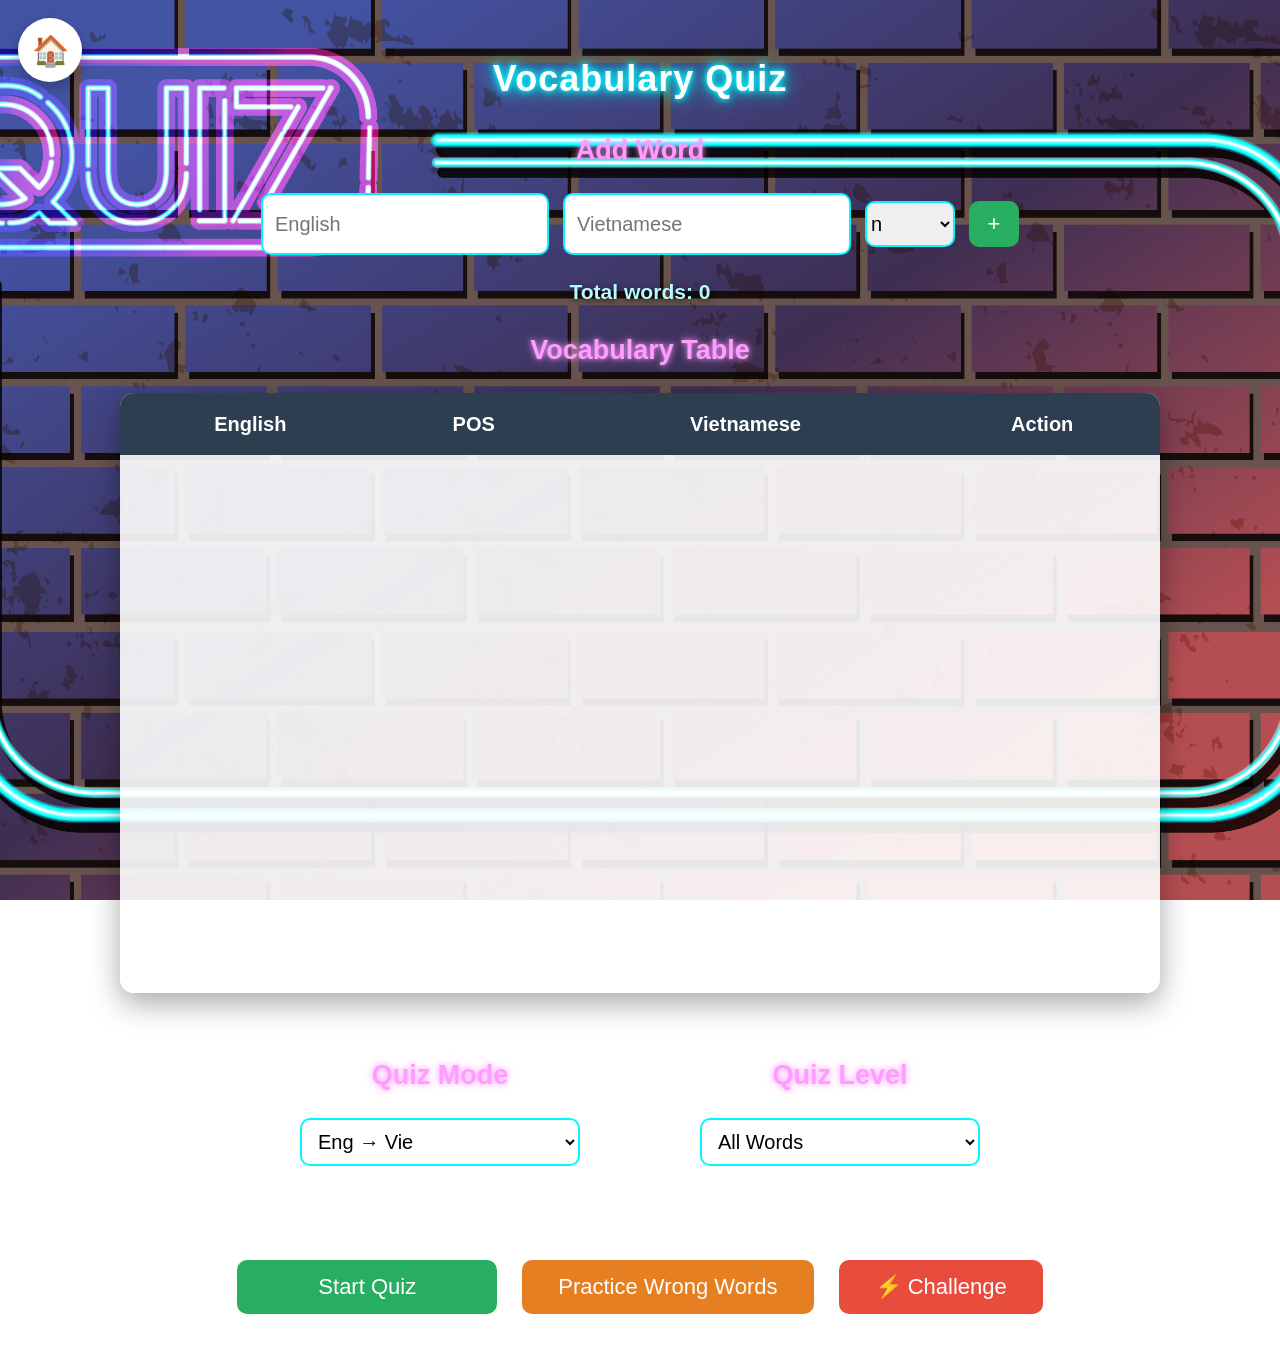
==== index.html @ 3869986f "initial quiz" ====
<!DOCTYPE html>
<html lang="en">

<head>
<meta charset="UTF-8">
<meta name="viewport" content="width=device-width, initial-scale=1.0">

<title>Vocabulary Quiz</title>

<link rel="apple-touch-icon" sizes="180x180" href="favicon_io/apple-touch-icon.png">
<link rel="icon" type="image/png" sizes="32x32" href="favicon_io/favicon-32x32.png">
<link rel="icon" type="image/png" sizes="16x16" href="favicon_io/favicon-16x16.png">
<link rel="manifest" href="favicon_io/site.webmanifest">

<!-- CSS FILES -->
<link rel="stylesheet" href="css/base.css">
<link rel="stylesheet" href="css/layout.css">
<link rel="stylesheet" href="css/components.css">
<link rel="stylesheet" href="css/typography.css">
<link rel="stylesheet" href="css/quiz.css">
<link rel="stylesheet" href="css/effects.css">

</head>

<body oncontextmenu="return false">

<div class="homeBtn" onclick="goHome()">🏠</div>

<h1>Vocabulary Quiz</h1>

<!-- HOME SCREEN -->
<div id="home">

<h2>Add Word</h2>

<div class="addWordBox">

<input id="engInput" placeholder="English">
<input id="vieInput" placeholder="Vietnamese">

<select id="posInput">
<option>n</option>
<option>v</option>
<option>adj</option>
<option>adv</option>
</select>

<button class="addBtn" onclick="addWord()">+</button>

</div>

<h3>Total words: <span id="totalWords">0</span></h3>

<h2>Vocabulary Table</h2>

<div class="table-container">

<table>

<thead>
<tr>
<th>English</th>
<th>POS</th>
<th>Vietnamese</th>
<th>Action</th>
</tr>
</thead>

<tbody id="tableBody"></tbody>

</table>

</div>

<div class="quizOptions">

<div class="quizBlock">

<h2>Quiz Mode</h2>

<select id="modeSelect">

<option value="eng" selected>Eng → Vie</option>
<option value="vie">Vie → Eng</option>
<option value="mixed">Mixed</option>

</select>

</div>

<div class="quizBlock">

<h2>Quiz Level</h2>

<select id="quizDifficulty">

<option value="all" selected>All Words</option>
<option value="10">Easy (10)</option>
<option value="20">Medium (20)</option>
<option value="30">Hard (30)</option>

</select>

<select id="challengeDifficulty" class="hidden">

<option value="20">Easy (20s)</option>
<option value="15">Medium (15s)</option>
<option value="10">Hard (10s)</option>
<option value="5">Insane (5s)</option>

</select>

</div>

</div>

<br><br>

<button class="bigBtn startBtn" onclick="startQuiz()">Start Quiz</button>
<button class="bigBtn wrongBtn" onclick="practiceWrong()">Practice Wrong Words</button>
<button class="bigBtn challengeBtn" onclick="openChallengeMenu()">⚡ Challenge</button>

</div>

<!-- CHALLENGE MENU -->
<div id="challengeMenu" class="hidden">

<div class="challengeLevels">
<button class="challengeLevelBtn easyLevel" onclick="startChallenge(20)">🌿 Easy (20s)</button>
<button class="challengeLevelBtn mediumLevel" onclick="startChallenge(15)">🎯 Medium (15s)</button>
<button class="challengeLevelBtn hardLevel" onclick="startChallenge(10)">🔥 Hard (10s)</button>
<button class="challengeLevelBtn masterLevel" onclick="startChallenge(5)">💀 Master (5s)</button>
</div>
</div>

<!-- QUIZ SCREEN -->
<div id="quizScreen" class="hidden">

<div id="comboDisplay">🔥 Combo x1</div>

<div id="progressBar">
<div id="progress">
<div id="progressHead"></div>
</div>
</div>

<div id="timer">⏱ 10</div>

<h2 id="question"></h2>

<div id="answers"></div>

<br>

<button class="bigBtn backQuestionBtn" onclick="prevQuestion()">Back</button>
<button class="bigBtn submitBtn" onclick="submitAnswer()">Submit</button>
<button class="bigBtn nextBtn" onclick="nextQuestion()">Next</button>

</div>

<!-- RESULT SCREEN -->
<div id="resultScreen" class="hidden">

<div class="resultCard">

<h2>Result</h2>

<div class="resultStats">
<p>Total <span id="rTotal"></span></p>
<p>Correct <span id="rCorrect"></span></p>
<p>Wrong <span id="rWrong"></span></p>
</div>

<h1 id="score"></h1>
<p id="grade"></p>
<p id="comment"></p>

<button class="bigBtn backBtn" onclick="goHome()">Back</button>

</div>
</div>

<!-- THINK HELPER -->
<div id="think-helper">

<div id="think-bubble">
Hmm… choose one before moving on!
</div>

</div>

<!-- SOUND EFFECTS -->

<audio id="soundSmall" src="sounds/combo_x1_x3_x5.mp3"></audio>
<audio id="soundMedium" src="sounds/combo_x10_x20_x30.mp3"></audio>
<audio id="sound50" src="sounds/combo_x50.mp3"></audio>
<audio id="sound100" src="sounds/combo_x100.mp3"></audio>

<!-- JS FILES -->

<script src="js/storage.js"></script>
<script src="js/vocab.js"></script>
<script src="js/ui.js"></script>
<script src="js/effects.js"></script>
<script src="js/timer.js"></script>
<script src="js/quiz.js"></script>
<script src="js/challenge.js"></script>
<script src="js/main.js"></script>
<!--script src="script.js" defer></-script-->

</body>
</html>
---- css/base.css ----
body{
font-family:"Segoe UI",Arial;
overflow-x:hidden;

background:url("../images/quiz.jpg");
background-size:cover;
background-position:center;
background-repeat:no-repeat;
background-attachment:fixed;

text-align:center;
padding:20px;
font-size:18px;
line-height:1.5;
}

.hidden{
display:none;
}
---- css/layout.css ----
.resultCard{

width:420px;
margin:auto;
margin-top:60px;
padding:40px;

background:rgba(255,255,255,0.85);

backdrop-filter:blur(10px);

border-radius:16px;

border:2px solid #00f7ff;

box-shadow:
0 0 20px rgba(0,247,255,0.6),
0 8px 30px rgba(0,0,0,0.25);

}

.resultStats{
display:flex;
justify-content:space-between;
margin-top:20px;
margin-bottom:30px;
font-size:20px;
}

#score{
font-size:64px;
font-weight:bold;
margin:20px 0;
}

#comment{
font-size:24px;
margin-bottom:20px;
}

.table-container{
height:600px;
overflow-y:auto;
width:85%;
margin:auto;

background:rgba(255,255,255,0.9);

border-radius:14px;

box-shadow:0 10px 30px rgba(0,0,0,0.35);
}

table{
width:100%;
border-collapse:collapse;
}

thead th{
position:sticky;
top:0;
background:#2c3e50;
color:white;
padding:16px;
font-size:20px;
}

td{
padding:14px;
border-bottom:1px solid #eee;
font-size:19px;
}

tr:nth-child(even){
background:#fafafa;
}

.quizOptions{
display:flex;
justify-content:center;
align-items:center;
gap:120px;
margin-top:40px;
margin-bottom:30px;
flex-wrap:wrap;
}

.quizBlock{
display:flex;
flex-direction:column;
align-items:center;
}
---- css/components.css ----
.actionCell{
display:flex;
justify-content:center;
gap:6px;
}

.actionBtn{
width:36px;
height:36px;
border:none;
border-radius:6px;
background:#3498db;
color:white;
cursor:pointer;
transition:0.2s;
}

.actionBtn:hover{
transform:translateY(-2px);
box-shadow:0 4px 10px rgba(0,0,0,0.2);
}

.deleteBtn{
background:#e74c3c;
}
.bigBtn{
font-size:22px;
padding:14px 36px;
margin:10px;
border:none;
border-radius:10px;
color:white;
cursor:pointer;
transition:0.2s;
}

.bigBtn:hover{
transform:translateY(-2px);
box-shadow:0 6px 14px rgba(0,0,0,0.2);
}

.startBtn{
background:#27ae60;
}

.wrongBtn{
background:#e67e22;
}

.submitBtn{
background:#2980b9;
}

.nextBtn{
background:#8e44ad;
}

.backBtn{
background:#34495e;
}

.backQuestionBtn{
background:#7f8c8d;
}

#think-helper{

position:fixed;

bottom:90px;
right:25px;

z-index:3000;

display:none;

animation:thinkAppear 0.4s ease;

}


#think-bubble{

width:340px;

padding:20px 26px;

font-size:20px;

line-height:1.5;

color:white;

background:rgba(0,0,0,0.55);

backdrop-filter:blur(10px);

border-radius:60px;

border:3px solid #00f7ff;

box-shadow:

0 0 10px #00f7ff,
0 0 20px rgba(0,247,255,0.6);

text-align:center;

font-weight:500;

animation:floatBubble 3s ease-in-out infinite;

}

#think-bubble::after{

content:"";

position:absolute;

bottom:-16px;
right:60px;

width:12px;
height:12px;

background:rgba(0,0,0,0.45);

border:3px solid #00f7ff;

border-radius:50%;

box-shadow:0 0 8px #00f7ff;

}

#think-bubble::before{

content:"";

position:absolute;

bottom:-32px;
right:42px;

width:8px;
height:8px;

background:rgba(0,0,0,0.45);

border:3px solid #00f7ff;

border-radius:50%;

box-shadow:0 0 6px #00f7ff;

}

#modeSelect,
#quizDifficulty{

width:280px;
height:48px;

font-size:20px;

padding:6px 12px;

border-radius:10px;
border:2px solid #00f7ff;

background:white;

cursor:pointer;

transition:0.2s;

}

#modeSelect:hover,
#quizDifficulty:hover{
box-shadow:0 0 12px #00f7ff;
}


.startBtn,
.wrongBtn{
min-width:260px;
}


.addWordBox{

display:flex;
justify-content:center;
align-items:center;

gap:14px;

margin-top:20px;
margin-bottom:20px;

flex-wrap:wrap;

}

.addWordBox input{

width:260px;
height:46px;

font-size:20px;

padding:6px 12px;

border-radius:10px;

border:2px solid #00f7ff;

}

.addWordBox select{

width:90px;
height:46px;

font-size:20px;

border-radius:10px;

border:2px solid #00f7ff;

}


.addBtn{

width:50px;
height:46px;

font-size:22px;

border:none;

border-radius:10px;

background:#27ae60;
color:white;

cursor:pointer;
transition:0.2s;

}

.addBtn:hover{

box-shadow:0 0 12px #00f7ff;
transform:translateY(-1px);

}


.homeBtn{

position:fixed;

top:18px;
left:18px;

width:64px;
height:64px;

display:flex;
align-items:center;
justify-content:center;

font-size:30px;

border-radius:50%;

background:white;

box-shadow:0 6px 16px rgba(0,0,0,0.25);

cursor:pointer;

z-index:5000;

transition:0.2s;

}

.homeBtn:hover{

transform:scale(1.12);

box-shadow:0 8px 22px rgba(0,0,0,0.35);

}

.challengeBtn{
background:#e74c3c;
}

.challengeBtn:hover{
box-shadow:0 0 14px #ff6b6b;
}

.comboPopup{

position:fixed;

top:40%;
left:50%;

transform:translate(-50%,-50%);

font-size:48px;
font-weight:bold;

color:#fff;

text-shadow:
0 0 10px #ffcc00,
0 0 20px #ff6b00,
0 0 40px #ff0000;

animation:comboBoom 1.5s ease forwards;

pointer-events:none;

}

.particle{

position:fixed;

width:8px;
height:8px;

border-radius:50%;

pointer-events:none;

animation:particleMove 1s linear forwards;

}

.shake{

animation:screenShake 0.4s;

}
---- css/typography.css ----
.engWord{
cursor:pointer;
color:#1d4ed8;
font-weight:bold;
}

.keyword{
color:#e63946;
font-weight:bold;
}

.resultComment{
font-style:italic;
font-size:26px;
margin-top:10px;
font-weight:500;
}

h1{
color:#ffffff;

text-shadow:
0 0 5px #00f7ff,
0 0 10px #00f7ff,
0 0 20px #00f7ff;

letter-spacing:1px;
}

h2{
color:#ff9cff;

text-shadow:
0 0 5px rgba(255,156,255,0.7),
0 0 10px rgba(255,156,255,0.6);
}

h3{
color:#b8f9ff;

text-shadow:0 2px 6px rgba(0,0,0,0.7);
}

.qNumber{
font-size:18px;
color:#aaa;
margin-bottom:10px;
}

.keyword{
color:#ff4d6d;
font-weight:700;
font-size:1.1em;
}

.resultCard h2{

font-size:44px;

font-weight:700;

letter-spacing:2px;

text-shadow:
0 0 6px #ff9cff,
0 0 12px rgba(255,156,255,0.8);

margin-bottom:25px;

}
---- css/quiz.css ----
#question{
font-size:clamp(32px,4vw,46px);
font-weight:bold;
margin-bottom:30px;
}

#answers{
display:grid;
grid-template-columns:repeat(2,1fr);
gap:20px;
width:min(60%,900px);
margin:auto;
}

.answer{
font-weight:500;
padding:24px;
background:white;
border:2px solid #ddd;
border-radius:12px;
cursor:pointer;
font-size:23px;
transition:all 0.25s ease;
}

.answer:hover{
background:#e8f9ff;
border:2px solid #00f7ff;
box-shadow:0 0 10px rgba(0,247,255,0.6);
transform:translateY(-2px);
}

.selected{
background:linear-gradient(135deg,#4facfe,#00f2fe);
border:3px solid #00f7ff;
color:#003049;
font-weight:600;

box-shadow:
0 0 8px #00f7ff,
0 0 16px rgba(0,247,255,0.9),
0 0 28px rgba(0,247,255,0.6);

animation:selectGlow 1.4s infinite alternate;
}

#quizScreen{
transition:0.3s;
}

.correct{
background:#d4edda;
border:2px solid #2ecc71;
}

.wrong{
background:#ffd6d6;
border:2px solid #e74c3c;
}
#progressBar{
width:80%;
height:24px;
background:#ddd;
margin:auto;
margin-bottom:35px;
border-radius:12px;
overflow:hidden;
position:relative;
}

#progress{
height:100%;
width:0%;

display:flex;
align-items:center;

background:linear-gradient(90deg,#00f7ff,#2ecc71);

width:0%;
transition:width 0.35s ease;
border-radius:12px; 
will-change:transform;

box-shadow:
0 0 12px #00f7ff,
0 0 24px rgba(0,247,255,0.9);

position:relative;
overflow:visible;
}

/* highlight trên thanh */

#progress::before{
content:"";
position:absolute;
top:0;
left:0;
width:100%;
height:50%;

background:linear-gradient(
to bottom,
rgba(255,255,255,0.35),
rgba(255,255,255,0.05),
transparent
);

pointer-events:none;
}

/* ánh sáng chạy */

#progress::after{
content:"";
position:absolute;
top:0;
left:-80px;
width:80px;
height:100%;

background:linear-gradient(
90deg,
transparent 0%,
rgba(255,255,255,0.25) 30%,
rgba(255,255,255,0.65) 50%,
rgba(255,255,255,0.25) 70%,
transparent 100%
);

filter:blur(1px);

animation:progressGlow 1.4s linear infinite;
}

#timer{
font-size:26px;
font-weight:bold;
color:#ff4d6d;
margin-bottom:15px;
}

.timerDanger{
color:#ff0000;
animation:shake 0.4s infinite;
}

#quizScreen{
animation:fadeIn 0.3s ease;
}

#challengeMenu{

position:fixed;

top:0;
left:0;

width:100%;
height:100vh;

display:flex;
flex-direction:column;

justify-content:center;
align-items:center;

gap:40px;

background:rgba(0,0,0,0.45);

backdrop-filter:blur(6px);

opacity:0;
pointer-events:none;

transition:0.3s;

}

#challengeMenu.show{

opacity:1;
pointer-events:auto;

}


.challengeLevels{

display:flex;

flex-direction:column;

align-items:center;

gap:25px;

}


.challengeLevels button{

width:300px;
height:80px;

font-size:30px;
font-weight:600;

border:none;
border-radius:14px;

color:white;

cursor:pointer;

letter-spacing:1px;

transition:
transform 0.25s,
box-shadow 0.25s,
filter 0.25s;

}

.easyLevel{

background:linear-gradient(135deg,#2ecc71,#27ae60);

box-shadow:
0 0 10px #2ecc71,
0 0 20px rgba(46,204,113,0.7);

}

.easyLevel:hover{

box-shadow:
0 0 18px #2ecc71,
0 0 30px rgba(46,204,113,0.9);

}

.mediumLevel{

background:linear-gradient(135deg,#f1c40f,#f39c12);

box-shadow:
0 0 10px #f1c40f,
0 0 20px rgba(241,196,15,0.7);

}

.mediumLevel:hover{

box-shadow:
0 0 18px #f1c40f,
0 0 30px rgba(241,196,15,0.9);

}


.hardLevel{

background:linear-gradient(135deg,#e67e22,#d35400);

box-shadow:
0 0 10px #e67e22,
0 0 20px rgba(230,126,34,0.7);

}

.hardLevel:hover{

box-shadow:
0 0 18px #e67e22,
0 0 30px rgba(230,126,34,0.9);

}

.masterLevel{

background:linear-gradient(135deg,#ff003c,#c4002f);

box-shadow:
0 0 12px #ff003c,
0 0 28px rgba(255,0,60,0.9);

animation:masterGlow 1.6s infinite alternate;

}

.masterLevel:hover{

box-shadow:
0 0 20px #ff003c,
0 0 40px rgba(255,0,60,1);

}

.challengeLevels button:hover{

transform:scale(1.1);

filter:brightness(1.15);

box-shadow:
0 0 10px rgba(255,255,255,0.5),
0 0 20px currentColor,
0 0 40px currentColor;

}

.challengeLevels button{

letter-spacing:1px;
font-weight:600;

transition:
transform 0.25s,
box-shadow 0.25s,
filter 0.25s;

}


.challengeLevels button:hover{

transform:scale(1.1);

filter:brightness(1.15);

box-shadow:
0 0 10px rgba(255,255,255,0.6),
0 0 20px currentColor,
0 0 40px currentColor;

}

#comboDisplay{

font-size:26px;
font-weight:bold;

color:#ff9f43;

margin-bottom:10px;

text-shadow:
0 0 6px #ff9f43,
0 0 12px rgba(255,159,67,0.9);

animation:comboPulse 1.2s infinite alternate;

}
---- css/effects.css ----
@keyframes progressGlow{

0%{
left:-60px;
}

100%{
left:100%;
}

}

@keyframes progressPulse{

0%{
box-shadow:
0 0 10px #00f7ff,
0 0 20px rgba(0,247,255,0.8);
}

100%{
box-shadow:
0 0 18px #00f7ff,
0 0 36px rgba(0,247,255,1);
}

}

@keyframes floatBubble{

0%{transform:translateY(0)}

50%{transform:translateY(-8px)}

100%{transform:translateY(0)}

}

@keyframes thinkAppear{
from{
opacity:0;
transform:translateY(20px);
}
to{
opacity:1;
transform:translateY(0);
}
}

@keyframes selectGlow{

0%{
box-shadow:
0 0 6px #00f7ff,
0 0 14px rgba(0,247,255,0.8);
}

100%{
box-shadow:
0 0 14px #00f7ff,
0 0 28px rgba(0,247,255,1),
0 0 40px rgba(0,247,255,0.7);
}

}

@keyframes fadeIn{
from{
opacity:0;
transform:translateY(10px);
}
to{
opacity:1;
transform:translateY(0);
}
}

@keyframes masterGlow{

0%{

box-shadow:
0 0 10px #ff003c,
0 0 20px rgba(255,0,60,0.6);

}

100%{

box-shadow:
0 0 20px #ff003c,
0 0 40px rgba(255,0,60,1);

}

}

@keyframes comboPulse{

0%{transform:scale(1);}
100%{transform:scale(1.08);}

}

@keyframes comboBoom{

0%{
transform:translate(-50%,-50%) scale(0.4);
opacity:0;
}

40%{
transform:translate(-50%,-50%) scale(1.4);
opacity:1;
}

100%{
transform:translate(-50%,-80%) scale(1);
opacity:0;
}

}

@keyframes particleMove{

0%{
transform:translate(0,0);
opacity:1;
}

100%{
transform:translate(var(--x),var(--y));
opacity:0;
}

}

@keyframes screenShake{

0%{transform:translate(0,0);}
20%{transform:translate(-10px,5px);}
40%{transform:translate(10px,-5px);}
60%{transform:translate(-8px,3px);}
80%{transform:translate(8px,-3px);}
100%{transform:translate(0,0);}

}

.spark{

position:absolute;

width:3px;
height:3px;

border-radius:50%;

background:white;

pointer-events:none;

animation:sparkMove 0.6s linear forwards;

}

@keyframes sparkMove{

0%{
opacity:1;
transform:translate(0,0);
}

100%{
opacity:0;
transform:translate(var(--x),var(--y));
}

}
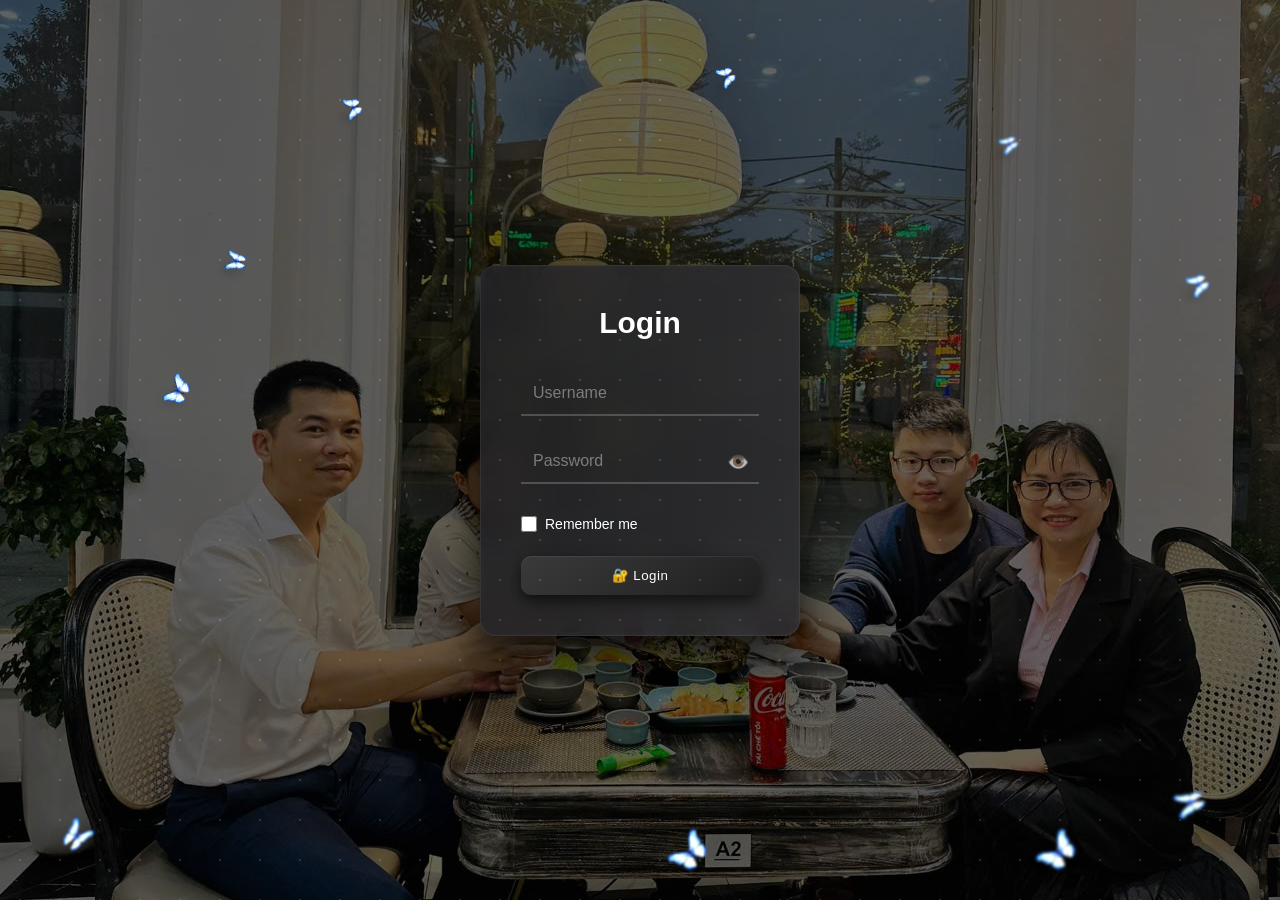
==== commit fffb98ad: "thêm login log out" ====
--- a/index.html
+++ b/index.html
@@ -25,6 +25,8 @@
 <body oncontextmenu="return false">
 
 <div class="homeBtn" onclick="goHome()">🏠</div>
+<div class="logoutBtn" id="logoutBtn">🚪</div>
+<canvas id="butterfly-gl"></canvas>
 
 <h1>Vocabulary Quiz</h1>
 
@@ -117,7 +119,7 @@
 <br><br>
 
 <button class="bigBtn startBtn" onclick="startQuiz()">Start Quiz</button>
-<button class="bigBtn wrongBtn" onclick="practiceWrong()">Practice Wrong Words</button>
+<button class="bigBtn wrongBtn" onclick="openMistakeScreen()">Practice Wrong Words</button>
 <button class="bigBtn challengeBtn" onclick="openChallengeMenu()">⚡ Challenge</button>
 
 </div>
@@ -178,6 +180,44 @@
 <button class="bigBtn backBtn" onclick="goHome()">Back</button>
 
 </div>
+</div>
+
+<div id="mistakeScreen" class="hidden">
+
+<h2>Mistake Words</h2>
+
+<button onclick="clearMastered()" class="clearBtn">
+    🧹 Clear Mastered
+</button>
+
+<h3>Total wrong words: <span id="totalWrongWords">0</span></h3>
+
+<h2>Mistake Words Table</h2>
+
+<div class="table-container">
+
+<table>
+
+<thead>
+<tr>
+<th>English</th>
+<th>POS</th>
+<th>Vietnamese</th>
+<th>Action</th>
+</tr>
+</thead>
+
+<tbody id="mistakeTableBody"></tbody>
+
+</table>
+
+</div>
+
+<br><br>
+
+<button class="bigBtn startBtn" onclick="practiceWrong()">Start Practice</button>
+<button class="bigBtn backBtn" onclick="goHome()">Back</button>
+
 </div>
 
 <!-- THINK HELPER -->
--- a/css/components.css
+++ b/css/components.css
@@ -350,4 +350,83 @@
 
 animation:screenShake 0.4s;
 
+}
+
+.mastered {
+    background: linear-gradient(
+        90deg,
+        rgba(180,180,180,0.5),
+        rgba(200,200,200,0.5)
+    );
+}
+
+.mastered td {
+    color: #222;
+    font-style: italic;
+}
+
+.mastered:hover {
+    background: linear-gradient(
+        90deg,
+        rgba(160,160,160,0.6),
+        rgba(190,190,190,0.6)
+    );
+}
+
+.mastered button {
+    opacity: 1; /* tránh bị mờ */
+}
+
+.clearBtn {
+    background: #ff7675;
+    border: none;
+    padding: 10px 16px;
+    border-radius: 10px;
+    color: white;
+    cursor: pointer;
+    margin: 10px 0;
+    font-size: 16px;
+}
+
+.clearBtn:hover {
+    background: #d63031;
+    transform: translateY(-2px);
+}
+
+.homeBtn, .logoutBtn {
+    position: fixed;
+    top: 15px;
+
+    width: 45px;
+    height: 45px;
+
+    display: flex;
+    align-items: center;
+    justify-content: center;
+
+    font-size: 22px;
+
+    background: rgba(255,255,255,0.9);
+    border-radius: 50%;
+
+    cursor: pointer;
+
+    box-shadow: 0 4px 10px rgba(0,0,0,0.3);
+
+    transition: all 0.25s ease;
+
+    z-index: 9999;
+}
+
+.homeBtn {
+    left: 15px;
+}
+
+.logoutBtn {
+    right: 15px;
+}
+
+.homeBtn:hover,
+.logoutBtn:hover {
+    transform: scale(1.1);
 }
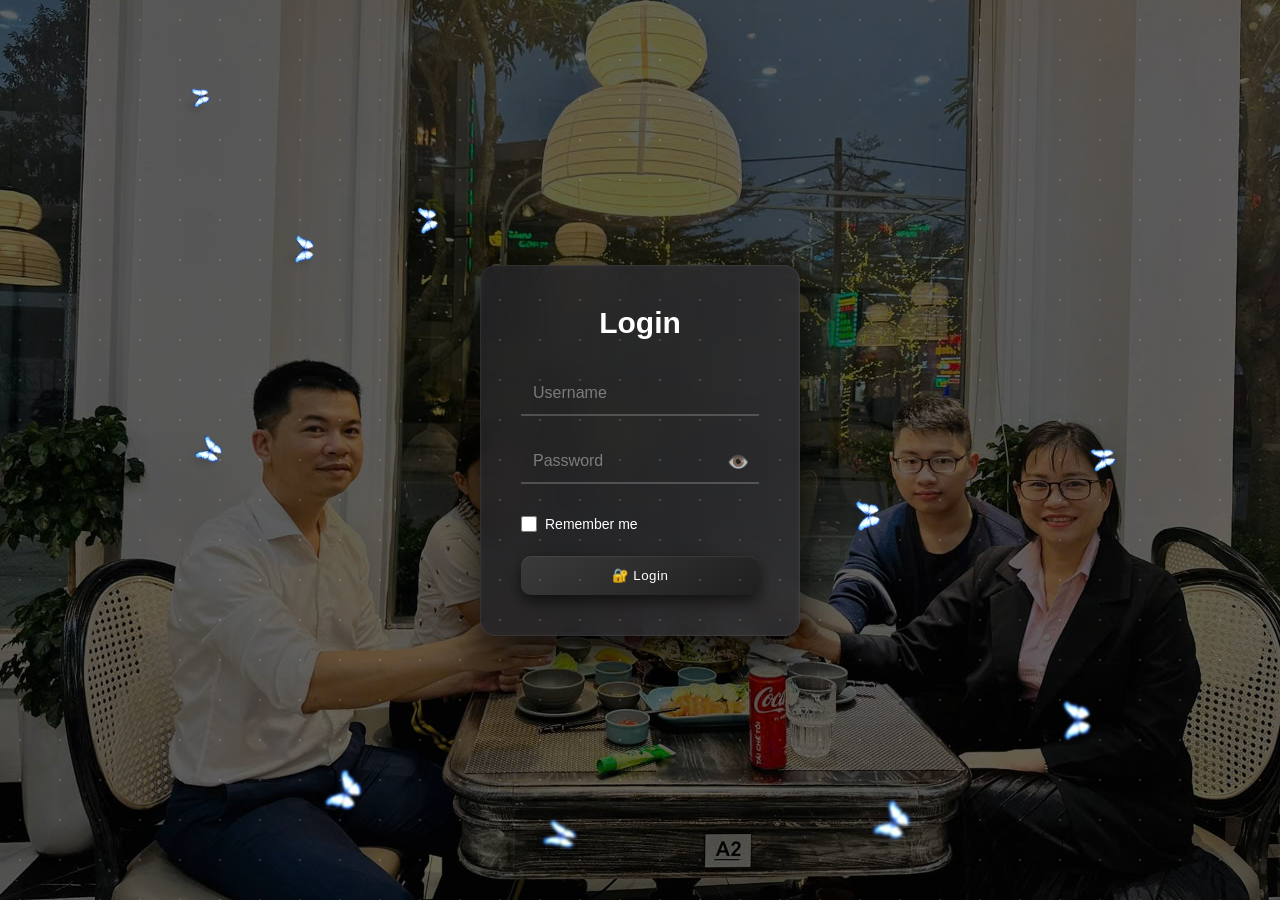
==== commit f97b9325: "sửa lỗi lập frame vô hạn" ====
--- a/index.html
+++ b/index.html
@@ -23,11 +23,9 @@
 </head>
 
 <body oncontextmenu="return false">
-
+<canvas id="butterfly-gl" style="position: fixed; top: 0; left: 0; z-index: -1; pointer-events: none; width: 100vw; height: 100vh;"></canvas>
 <div class="homeBtn" onclick="goHome()">🏠</div>
 <div class="logoutBtn" id="logoutBtn">🚪</div>
-<canvas id="butterfly-gl"></canvas>
-
 <h1>Vocabulary Quiz</h1>
 
 <!-- HOME SCREEN -->
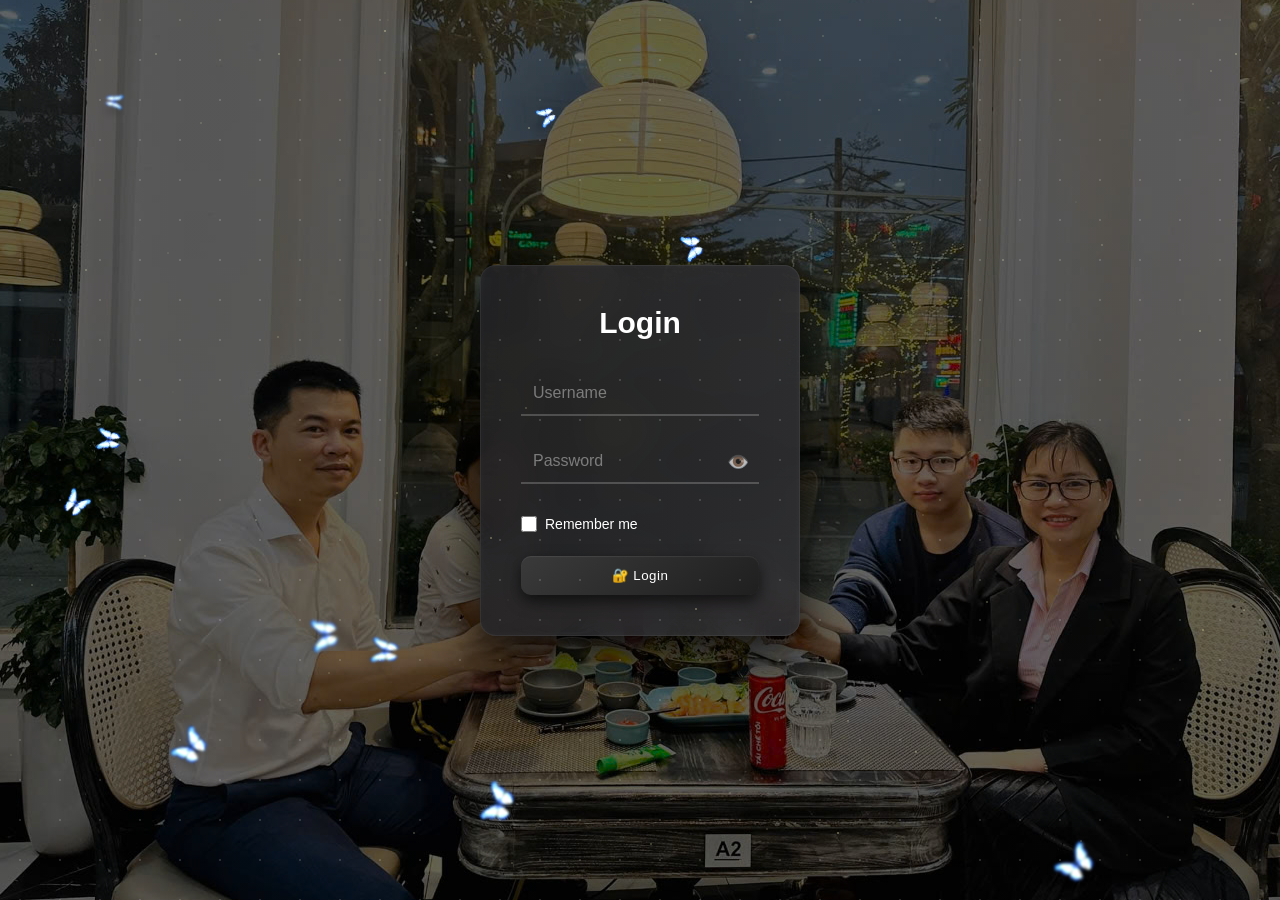
==== commit 56d365f8: "fixed lỗi triệt để" ====
--- a/index.html
+++ b/index.html
@@ -23,7 +23,6 @@
 </head>
 
 <body oncontextmenu="return false">
-<canvas id="butterfly-gl" style="position: fixed; top: 0; left: 0; z-index: -1; pointer-events: none; width: 100vw; height: 100vh;"></canvas>
 <div class="homeBtn" onclick="goHome()">🏠</div>
 <div class="logoutBtn" id="logoutBtn">🚪</div>
 <h1>Vocabulary Quiz</h1>
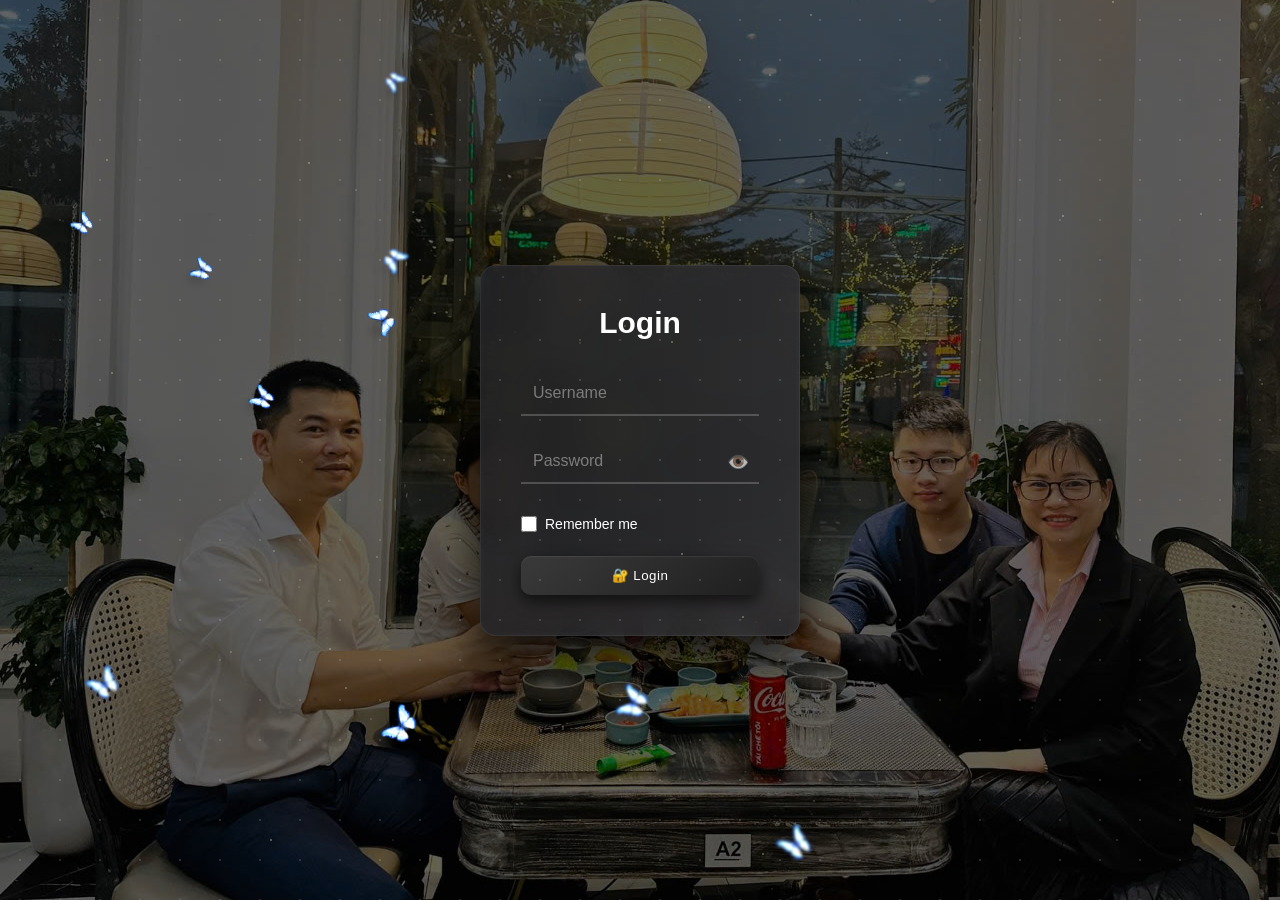
==== commit e4ba2061: "Sửa code" ====
--- a/index.html
+++ b/index.html
@@ -19,31 +19,65 @@
 <link rel="stylesheet" href="css/typography.css">
 <link rel="stylesheet" href="css/quiz.css">
 <link rel="stylesheet" href="css/effects.css">
+<link rel="stylesheet" href="css/modern.css">
 
 </head>
 
 <body oncontextmenu="return false">
 <div class="homeBtn" onclick="goHome()">🏠</div>
 <div class="logoutBtn" id="logoutBtn">🚪</div>
+<div class="utilityBar">
+<button class="utilityBtn" id="previewBtn" type="button">Preview</button>
+<button class="utilityBtn" id="themeToggleBtn" type="button">Theme</button>
+<button class="utilityBtn" id="exportBtn" type="button">Export</button>
+<button class="utilityBtn" id="importBtn" type="button">Import</button>
+<input id="importFile" type="file" accept="application/json,.json" hidden>
+</div>
+
+<header class="heroPanel">
+<div class="heroEyebrow">Private vocabulary trainer</div>
 <h1>Vocabulary Quiz</h1>
+<p>Build your word list, play fast quiz rounds, and turn mistakes into mastery.</p>
+</header>
 
 <!-- HOME SCREEN -->
 <div id="home">
 
+<section class="dashboardPanel">
+<div class="dashCard">
+<span class="dashLabel">Words</span>
+<strong id="totalWordsTop">0</strong>
+</div>
+<div class="dashCard">
+<span class="dashLabel">Wrong Bank</span>
+<strong id="totalWrongWordsTop">0</strong>
+</div>
+<div class="dashCard">
+<span class="dashLabel">Main Loop</span>
+<strong>Add - Quiz - Review</strong>
+</div>
+</section>
+
 <h2>Add Word</h2>
 
 <div class="addWordBox">
 
 <input id="engInput" placeholder="English">
 <input id="vieInput" placeholder="Vietnamese">
+<input id="tagInput" placeholder="Tag (school, family...)">
 
 <select id="posInput">
 <option>n</option>
 <option>v</option>
 <option>adj</option>
 <option>adv</option>
+<option value="proverb">Proverb</option>
+<option value="idiom">Idiom</option>
 </select>
 
+<input id="exampleInput" class="wideInput" placeholder="Example sentence">
+<input id="noteInput" class="wideInput" placeholder="Meaning / note">
+
 <button class="addBtn" onclick="addWord()">+</button>
 
 </div>
@@ -51,6 +85,14 @@
 <h3>Total words: <span id="totalWords">0</span></h3>
 
 <h2>Vocabulary Table</h2>
+
+<div class="tableTools">
+<label class="searchBox" for="vocabSearch">
+<span>Search</span>
+<input id="vocabSearch" placeholder="Find English, Vietnamese, POS, tag, note, or level">
+</label>
+<button class="miniBtn" id="clearSearch" type="button">Clear</button>
+</div>
 
 <div class="table-container">
 
@@ -60,7 +102,9 @@
 <tr>
 <th>English</th>
 <th>POS</th>
+<th>Tag</th>
 <th>Vietnamese</th>
+<th>Level</th>
 <th>Action</th>
 </tr>
 </thead>
@@ -111,12 +155,21 @@
 
 </div>
 
+<div class="playSettings">
+<label class="toggleLine">
+<input id="autoSpeakToggle" type="checkbox">
+<span>Auto speak English words</span>
+</label>
+</div>
+
 </div>
 
 <br><br>
 
 <button class="bigBtn startBtn" onclick="startQuiz()">Start Quiz</button>
 <button class="bigBtn wrongBtn" onclick="openMistakeScreen()">Practice Wrong Words</button>
+<button class="bigBtn favoriteBtn" onclick="practiceFavorites()">Practice Favorites</button>
+<button class="bigBtn dailyBtn" onclick="startDailyChallenge()">Daily Challenge</button>
 <button class="bigBtn challengeBtn" onclick="openChallengeMenu()">⚡ Challenge</button>
 
 </div>
@@ -174,9 +227,20 @@
 <p id="grade"></p>
 <p id="comment"></p>
 
+<button class="bigBtn reviewBtn" onclick="openReviewScreen()">Review Answers</button>
 <button class="bigBtn backBtn" onclick="goHome()">Back</button>
 
 </div>
+</div>
+
+<div id="reviewScreen" class="hidden">
+<h2>Answer Review</h2>
+<div class="reviewTools">
+<p>See what you picked, the correct answer, and the example or note saved with each word.</p>
+</div>
+<div id="reviewList" class="reviewList"></div>
+<button class="bigBtn backBtn" onclick="showResultScreen()">Back To Result</button>
+<button class="bigBtn startBtn" onclick="goHome()">Home</button>
 </div>
 
 <div id="mistakeScreen" class="hidden">
@@ -199,7 +263,9 @@
 <tr>
 <th>English</th>
 <th>POS</th>
+<th>Tag</th>
 <th>Vietnamese</th>
+<th>Level</th>
 <th>Action</th>
 </tr>
 </thead>
@@ -224,6 +290,72 @@
 Hmm… choose one before moving on!
 </div>
 
+</div>
+
+<!-- APP PREVIEW / GUIDE -->
+<div id="appPreview" class="previewOverlay hidden" role="dialog" aria-modal="true" aria-labelledby="previewTitle">
+<div class="previewPanel">
+<button class="previewClose" id="previewCloseBtn" type="button" aria-label="Close preview">x</button>
+
+<div class="previewHeader">
+<div>
+<span class="heroEyebrow">Game manual</span>
+<h2 id="previewTitle">How Vocabulary Quiz Works</h2>
+</div>
+<p>A private, lightweight trainer with favorites, daily challenge, mistake practice, examples, notes, and mastery tracking.</p>
+</div>
+
+<div class="previewGrid">
+<section class="previewCard">
+<h3>1. Build The Word Bank</h3>
+<p>Add English, Vietnamese, and part of speech. The app stores everything locally in this browser.</p>
+</section>
+
+<section class="previewCard">
+<h3>2. Choose A Mode</h3>
+<p>Play English to Vietnamese, Vietnamese to English, or Mixed mode. Difficulty controls how many words enter the round.</p>
+</section>
+
+<section class="previewCard">
+<h3>3. Answer Fast</h3>
+<p>Pick one of four answers. Number keys 1-4 work too. Challenge mode adds a countdown per question.</p>
+</section>
+
+<section class="previewCard">
+<h3>4. Master Mistakes</h3>
+<p>Wrong answers are saved into the mistake bank. Practice them later, then clear mastered words when they are stable.</p>
+</section>
+
+<section class="previewCard">
+<h3>5. Review Answers</h3>
+<p>After each quiz, open the review screen to see your answer, the correct answer, examples, and notes.</p>
+</section>
+
+<section class="previewCard">
+<h3>6. Build Favorites</h3>
+<p>Star important words and practice them as a focused mini deck whenever you want.</p>
+</section>
+</div>
+
+<div class="previewFlow">
+<span>Add Word</span>
+<b></b>
+<span>Quiz Round</span>
+<b></b>
+<span>Combo Feedback</span>
+<b></b>
+<span>Result</span>
+<b></b>
+<span>Review</span>
+<b></b>
+<span>Practice Wrong</span>
+</div>
+
+<div class="previewNotes">
+<p><strong>Current scope:</strong> this version is client-only and private. Backend login, cloud sync, accounts, and shared progress can be added later without changing the core gameplay loop.</p>
+<p><strong>Best way to use:</strong> add a small set of words every day, play Mixed mode, then finish with Practice Wrong Words.</p>
+</div>
+</div>
 </div>
 
 <!-- SOUND EFFECTS -->
@@ -243,7 +375,7 @@
 <script src="js/quiz.js"></script>
 <script src="js/challenge.js"></script>
 <script src="js/main.js"></script>
-<!--script src="script.js" defer></-script-->
+<script src="js/app.js"></script>
 
 </body>
-</html>+</html>
--- a/css/effects.css
+++ b/css/effects.css
@@ -105,17 +105,17 @@
 @keyframes comboBoom{
 
 0%{
-transform:translate(-50%,-50%) scale(0.4);
+transform:translate3d(-50%,-50%,0) scale(0.4);
 opacity:0;
 }
 
 40%{
-transform:translate(-50%,-50%) scale(1.4);
+transform:translate3d(-50%,-50%,0) scale(1.4);
 opacity:1;
 }
 
 100%{
-transform:translate(-50%,-80%) scale(1);
+transform:translate3d(-50%,-80%,0) scale(1);
 opacity:0;
 }
 
@@ -175,4 +175,4 @@
 transform:translate(var(--x),var(--y));
 }
 
-}+}
--- a/css/modern.css
+++ b/css/modern.css
@@ -0,0 +1,729 @@
+:root {
+  --page-text: #102033;
+  --panel: rgba(255, 255, 255, 0.9);
+  --panel-strong: rgba(255, 255, 255, 0.96);
+  --panel-soft: rgba(255, 255, 255, 0.72);
+  --line: rgba(16, 32, 51, 0.12);
+  --muted: rgba(16, 32, 51, 0.64);
+  --ink: #102033;
+  --accent: #00c2d1;
+  --accent-2: #29a36a;
+  --danger: #e25555;
+  --warn: #d88916;
+  --shadow: 0 18px 50px rgba(0, 0, 0, 0.22);
+  --shadow-soft: 0 10px 26px rgba(0, 0, 0, 0.16);
+  --radius: 8px;
+}
+
+body.theme-dark {
+  --page-text: rgba(255, 255, 255, 0.92);
+  --panel: rgba(12, 16, 24, 0.78);
+  --panel-strong: rgba(12, 16, 24, 0.92);
+  --panel-soft: rgba(255, 255, 255, 0.08);
+  --line: rgba(255, 255, 255, 0.12);
+  --muted: rgba(255, 255, 255, 0.68);
+  --ink: rgba(255, 255, 255, 0.92);
+  --shadow: 0 18px 54px rgba(0, 0, 0, 0.5);
+  --shadow-soft: 0 10px 30px rgba(0, 0, 0, 0.34);
+}
+
+body {
+  color: var(--page-text);
+}
+
+body::before {
+  content: "";
+  position: fixed;
+  inset: 0;
+  pointer-events: none;
+  background:
+    linear-gradient(180deg, rgba(8, 12, 20, 0.68), rgba(8, 12, 20, 0.22) 42%, rgba(8, 12, 20, 0.72)),
+    radial-gradient(circle at 18% 14%, rgba(0, 194, 209, 0.20), transparent 26%),
+    radial-gradient(circle at 82% 20%, rgba(41, 163, 106, 0.18), transparent 28%);
+  z-index: -1;
+}
+
+.utilityBar {
+  position: fixed;
+  top: 15px;
+  left: 50%;
+  transform: translateX(-50%);
+  z-index: 9000;
+  display: flex;
+  gap: 8px;
+  padding: 8px;
+  border: 1px solid rgba(255, 255, 255, 0.16);
+  border-radius: 999px;
+  background: rgba(10, 14, 22, 0.58);
+  backdrop-filter: blur(14px);
+  box-shadow: var(--shadow-soft);
+}
+
+.utilityBtn,
+.miniBtn {
+  border: 1px solid rgba(255, 255, 255, 0.14);
+  border-radius: 999px;
+  background: rgba(255, 255, 255, 0.12);
+  color: rgba(255, 255, 255, 0.94);
+  min-width: 78px;
+  min-height: 36px;
+  padding: 8px 13px;
+  cursor: pointer;
+  font-weight: 700;
+  transition: transform 0.18s ease, background 0.18s ease, border-color 0.18s ease;
+}
+
+.utilityBtn:hover,
+.miniBtn:hover {
+  transform: translateY(-1px);
+  background: rgba(255, 255, 255, 0.18);
+  border-color: rgba(0, 194, 209, 0.5);
+}
+
+.heroPanel {
+  position: relative;
+  overflow: hidden;
+  width: min(960px, calc(100% - 28px));
+  margin: 72px auto 24px;
+  padding: 24px;
+  border: 1px solid rgba(120, 247, 255, 0.34);
+  border-radius: var(--radius);
+  background:
+    radial-gradient(circle at 16% 24%, rgba(0, 247, 255, 0.24), transparent 30%),
+    radial-gradient(circle at 82% 18%, rgba(255, 93, 220, 0.18), transparent 28%),
+    linear-gradient(135deg, rgba(18, 29, 52, 0.86), rgba(16, 24, 38, 0.66));
+  color: white;
+  backdrop-filter: blur(16px);
+  box-shadow:
+    0 0 0 1px rgba(255, 255, 255, 0.08) inset,
+    0 0 28px rgba(0, 247, 255, 0.24),
+    0 22px 70px rgba(0, 0, 0, 0.42);
+}
+
+.heroPanel::before {
+  content: "";
+  position: absolute;
+  inset: 0;
+  pointer-events: none;
+  background:
+    linear-gradient(90deg, transparent, rgba(0, 247, 255, 0.2), transparent),
+    linear-gradient(180deg, rgba(255, 255, 255, 0.08), transparent 42%);
+  opacity: 0.9;
+}
+
+.heroPanel > * {
+  position: relative;
+  z-index: 1;
+}
+
+.heroPanel h1 {
+  margin: 6px 0;
+  font-size: clamp(38px, 6vw, 72px);
+  line-height: 1;
+  letter-spacing: 0;
+  color: transparent;
+  background: linear-gradient(90deg, #ffffff 0%, #a8fbff 38%, #ffb8f3 72%, #ffffff 100%);
+  -webkit-background-clip: text;
+  background-clip: text;
+  text-shadow:
+    0 0 18px rgba(0, 247, 255, 0.2),
+    0 10px 28px rgba(0, 0, 0, 0.36);
+}
+
+.heroPanel p {
+  margin: 0 auto;
+  max-width: 720px;
+  color: rgba(255, 255, 255, 0.76);
+  font-size: 17px;
+}
+
+.heroEyebrow {
+  display: inline-flex;
+  align-items: center;
+  min-height: 26px;
+  padding: 4px 10px;
+  border-radius: 999px;
+  background: rgba(0, 247, 255, 0.18);
+  color: #d8feff;
+  box-shadow: 0 0 22px rgba(0, 247, 255, 0.16);
+  font-size: 12px;
+  font-weight: 900;
+  letter-spacing: 0.08em;
+  text-transform: uppercase;
+}
+
+#home,
+#mistakeScreen,
+#reviewScreen,
+#quizScreen,
+#resultScreen {
+  width: min(1180px, calc(100% - 28px));
+  margin-left: auto;
+  margin-right: auto;
+}
+
+#home > h2,
+#mistakeScreen > h2,
+.quizBlock h2 {
+  color: white;
+  text-shadow: 0 6px 18px rgba(0, 0, 0, 0.5);
+}
+
+.dashboardPanel {
+  display: grid;
+  grid-template-columns: repeat(3, minmax(0, 1fr));
+  gap: 12px;
+  margin: 12px auto 24px;
+}
+
+.dashCard {
+  display: flex;
+  flex-direction: column;
+  align-items: flex-start;
+  min-height: 86px;
+  padding: 16px;
+  border: 1px solid var(--line);
+  border-radius: var(--radius);
+  background: var(--panel);
+  box-shadow: var(--shadow-soft);
+  backdrop-filter: blur(12px);
+}
+
+.dashLabel {
+  color: var(--muted);
+  font-size: 12px;
+  font-weight: 900;
+  letter-spacing: 0.08em;
+  text-transform: uppercase;
+}
+
+.dashCard strong {
+  margin-top: 8px;
+  color: var(--ink);
+  font-size: clamp(22px, 3vw, 34px);
+  line-height: 1.1;
+}
+
+.addWordBox,
+.quizOptions,
+.tableTools {
+  width: min(960px, 100%);
+  margin-left: auto;
+  margin-right: auto;
+  padding: 14px;
+  border: 1px solid var(--line);
+  border-radius: var(--radius);
+  background: var(--panel);
+  box-shadow: var(--shadow-soft);
+  backdrop-filter: blur(12px);
+}
+
+.playSettings {
+  width: min(960px, 100%);
+  margin: 12px auto 0;
+  display: flex;
+  justify-content: center;
+}
+
+.toggleLine {
+  display: inline-flex;
+  align-items: center;
+  gap: 10px;
+  padding: 10px 14px;
+  border: 1px solid var(--line);
+  border-radius: 999px;
+  background: var(--panel);
+  color: var(--ink);
+  font-weight: 800;
+  box-shadow: var(--shadow-soft);
+}
+
+.tableTools {
+  display: flex;
+  align-items: center;
+  justify-content: space-between;
+  gap: 12px;
+  margin-bottom: 12px;
+}
+
+.searchBox {
+  flex: 1;
+  display: flex;
+  align-items: center;
+  gap: 10px;
+  color: var(--muted);
+  font-size: 13px;
+  font-weight: 900;
+  text-transform: uppercase;
+  letter-spacing: 0.08em;
+}
+
+.searchBox input {
+  flex: 1;
+  min-width: 0;
+  height: 42px;
+  border: 1px solid var(--line);
+  border-radius: var(--radius);
+  background: var(--panel-soft);
+  color: var(--ink);
+  padding: 0 12px;
+  font-size: 16px;
+  outline: none;
+}
+
+.searchBox input:focus,
+.addWordBox input:focus,
+.addWordBox select:focus,
+#modeSelect:focus,
+#quizDifficulty:focus {
+  border-color: rgba(0, 194, 209, 0.75);
+  box-shadow: 0 0 0 4px rgba(0, 194, 209, 0.18);
+}
+
+.miniBtn {
+  color: white;
+  background: #263645;
+}
+
+.addWordBox input,
+.addWordBox select,
+#modeSelect,
+#quizDifficulty {
+  border-width: 1px;
+  border-color: var(--line);
+  background: var(--panel-strong);
+  color: var(--ink);
+}
+
+.addWordBox select,
+#posInput {
+  width: 150px;
+}
+
+.addWordBox .wideInput {
+  width: min(430px, 86vw);
+}
+
+.table-container {
+  width: 100%;
+  border: 1px solid var(--line);
+  border-radius: var(--radius);
+  background: var(--panel);
+  box-shadow: var(--shadow);
+  backdrop-filter: blur(12px);
+}
+
+thead th {
+  background: rgba(12, 18, 28, 0.92);
+}
+
+td {
+  color: var(--ink);
+}
+
+tbody tr {
+  transition: background 0.15s ease;
+}
+
+tbody tr:hover {
+  background: rgba(0, 194, 209, 0.08);
+}
+
+.actionBtn,
+.speakBtn,
+.deleteBtn {
+  min-width: 58px;
+  height: 34px;
+  padding: 0 9px;
+  border: 0;
+  border-radius: 999px;
+  color: white;
+  cursor: pointer;
+  font-size: 12px;
+  font-weight: 800;
+}
+
+.actionBtn,
+.speakBtn {
+  background: #2476ad;
+}
+
+.deleteBtn {
+  background: var(--danger);
+}
+
+.favoriteAction {
+  background: #8e5cf7;
+}
+
+.bigBtn {
+  border-radius: var(--radius);
+  font-weight: 900;
+  letter-spacing: 0;
+}
+
+.favoriteBtn {
+  background: linear-gradient(135deg, #8e5cf7, #c45cff);
+}
+
+.dailyBtn {
+  background: linear-gradient(135deg, #00c2d1, #29a36a);
+}
+
+.reviewBtn {
+  background: linear-gradient(135deg, #2476ad, #00c2d1);
+}
+
+#answers {
+  width: min(760px, 100%);
+}
+
+.answer {
+  appearance: none;
+  -webkit-appearance: none;
+  color: #102033;
+  min-height: 94px;
+  text-align: left;
+  outline: none;
+  backface-visibility: hidden;
+  transform: translateZ(0);
+}
+
+.answer:focus {
+  outline: none;
+}
+
+.answer:focus-visible {
+  border-color: rgba(0, 194, 209, 0.9);
+  box-shadow: 0 0 0 4px rgba(0, 194, 209, 0.2);
+}
+
+.answer.locked {
+  cursor: default;
+  opacity: 1;
+}
+
+.comboPopup {
+  z-index: 12000;
+  contain: layout paint;
+  backface-visibility: hidden;
+  will-change: transform, opacity;
+  transform: translate3d(-50%, -50%, 0) scale(0.4);
+}
+
+.particle,
+.spark {
+  z-index: 11990;
+  contain: layout paint;
+  backface-visibility: hidden;
+  will-change: transform, opacity;
+}
+
+.correct {
+  background: #dff7e8 !important;
+  border-color: #29a36a !important;
+}
+
+.wrong {
+  background: #ffe0e0 !important;
+  border-color: #e25555 !important;
+}
+
+.wordMeta {
+  margin-top: 4px;
+  color: var(--muted);
+  font-size: 12px;
+  font-weight: 600;
+}
+
+.favoriteRow td:first-child::before {
+  content: "Star ";
+  color: #8e5cf7;
+  font-size: 12px;
+  font-weight: 900;
+}
+
+.levelBadge {
+  display: inline-flex;
+  align-items: center;
+  min-height: 28px;
+  padding: 5px 9px;
+  border-radius: 999px;
+  color: white;
+  font-size: 12px;
+  font-weight: 900;
+}
+
+.levelBadge--new {
+  background: #64748b;
+}
+
+.levelBadge--learning {
+  background: #2476ad;
+}
+
+.levelBadge--review {
+  background: #d88916;
+}
+
+.levelBadge--mastered {
+  background: #29a36a;
+}
+
+.reviewTools {
+  width: min(900px, 100%);
+  margin: 0 auto 14px;
+  padding: 14px;
+  border: 1px solid var(--line);
+  border-radius: var(--radius);
+  background: var(--panel);
+  color: var(--ink);
+  box-shadow: var(--shadow-soft);
+}
+
+.reviewList {
+  width: min(900px, 100%);
+  margin: 0 auto 18px;
+  display: grid;
+  gap: 12px;
+}
+
+.reviewCard {
+  position: relative;
+  padding: 16px;
+  border: 1px solid var(--line);
+  border-left: 6px solid #2476ad;
+  border-radius: var(--radius);
+  background: var(--panel);
+  color: var(--ink);
+  text-align: left;
+  box-shadow: var(--shadow-soft);
+}
+
+.reviewCard--correct {
+  border-left-color: #29a36a;
+}
+
+.reviewCard--wrong {
+  border-left-color: #e25555;
+}
+
+.reviewCard h3 {
+  margin: 0 80px 8px 0;
+  color: var(--ink);
+}
+
+.reviewStatus {
+  position: absolute;
+  top: 14px;
+  right: 14px;
+  padding: 5px 10px;
+  border-radius: 999px;
+  background: rgba(0, 194, 209, 0.16);
+  font-size: 12px;
+  font-weight: 900;
+}
+
+.reviewMeta,
+.reviewExample,
+.reviewNote {
+  color: var(--muted);
+  font-weight: 700;
+}
+
+.previewOverlay {
+  position: fixed;
+  inset: 0;
+  z-index: 20000;
+  display: grid;
+  place-items: center;
+  padding: 20px;
+  background: rgba(4, 7, 12, 0.72);
+  backdrop-filter: blur(12px);
+}
+
+.previewOverlay.hidden {
+  display: none;
+}
+
+.previewPanel {
+  position: relative;
+  width: min(980px, 100%);
+  max-height: min(820px, calc(100vh - 40px));
+  overflow: auto;
+  padding: 24px;
+  border: 1px solid rgba(255, 255, 255, 0.16);
+  border-radius: var(--radius);
+  background: rgba(12, 16, 24, 0.92);
+  color: white;
+  box-shadow: 0 30px 90px rgba(0, 0, 0, 0.55);
+}
+
+.previewClose {
+  position: absolute;
+  top: 16px;
+  right: 16px;
+  width: 38px;
+  height: 38px;
+  border: 1px solid rgba(255, 255, 255, 0.16);
+  border-radius: 50%;
+  background: rgba(255, 255, 255, 0.1);
+  color: white;
+  cursor: pointer;
+  font-weight: 900;
+}
+
+.previewHeader {
+  display: grid;
+  grid-template-columns: 1.2fr 0.8fr;
+  gap: 20px;
+  align-items: end;
+  margin-bottom: 20px;
+  text-align: left;
+}
+
+.previewHeader h2 {
+  margin: 10px 0 0;
+  color: white;
+  font-size: clamp(28px, 5vw, 54px);
+  line-height: 1;
+  text-shadow: none;
+}
+
+.previewHeader p,
+.previewCard p,
+.previewNotes p {
+  color: rgba(255, 255, 255, 0.72);
+}
+
+.previewGrid {
+  display: grid;
+  grid-template-columns: repeat(4, minmax(0, 1fr));
+  gap: 12px;
+}
+
+.previewCard {
+  min-height: 190px;
+  padding: 16px;
+  border: 1px solid rgba(255, 255, 255, 0.12);
+  border-radius: var(--radius);
+  background: rgba(255, 255, 255, 0.07);
+  text-align: left;
+}
+
+.previewCard h3 {
+  margin: 0 0 10px;
+  color: white;
+  font-size: 18px;
+}
+
+.previewFlow {
+  display: flex;
+  align-items: center;
+  gap: 10px;
+  margin: 18px 0;
+  overflow-x: auto;
+  padding-bottom: 4px;
+}
+
+.previewFlow span {
+  flex: 0 0 auto;
+  padding: 10px 13px;
+  border-radius: 999px;
+  background: rgba(0, 194, 209, 0.16);
+  color: #c8fbff;
+  font-weight: 900;
+}
+
+.previewFlow b {
+  flex: 0 0 34px;
+  height: 2px;
+  background: rgba(255, 255, 255, 0.24);
+}
+
+.previewNotes {
+  display: grid;
+  grid-template-columns: 1fr 1fr;
+  gap: 12px;
+}
+
+.previewNotes p {
+  margin: 0;
+  padding: 14px;
+  border-radius: var(--radius);
+  background: rgba(255, 255, 255, 0.07);
+  text-align: left;
+}
+
+.toastHost {
+  position: fixed;
+  bottom: 18px;
+  left: 50%;
+  transform: translateX(-50%);
+  z-index: 22000;
+  display: flex;
+  flex-direction: column;
+  gap: 10px;
+  width: min(520px, calc(100vw - 24px));
+  pointer-events: none;
+}
+
+.toast {
+  border-radius: var(--radius);
+  padding: 12px 14px;
+  border: 1px solid rgba(255, 255, 255, 0.14);
+  background: rgba(12, 16, 24, 0.88);
+  color: white;
+  backdrop-filter: blur(10px);
+  box-shadow: var(--shadow);
+}
+
+.toast--ok {
+  border-color: rgba(41, 163, 106, 0.5);
+}
+
+.toast--warn {
+  border-color: rgba(216, 137, 22, 0.5);
+}
+
+.toast--err {
+  border-color: rgba(226, 85, 85, 0.5);
+}
+
+@media (max-width: 860px) {
+  .utilityBar {
+    top: auto;
+    right: 10px;
+    bottom: 10px;
+    left: 10px;
+    transform: none;
+    justify-content: center;
+    flex-wrap: wrap;
+    border-radius: var(--radius);
+  }
+
+  .heroPanel {
+    margin-top: 70px;
+  }
+
+  .dashboardPanel,
+  .previewGrid,
+  .previewHeader,
+  .previewNotes {
+    grid-template-columns: 1fr;
+  }
+
+  .tableTools {
+    align-items: stretch;
+    flex-direction: column;
+  }
+
+  .searchBox {
+    align-items: stretch;
+    flex-direction: column;
+  }
+
+  #answers {
+    grid-template-columns: 1fr;
+  }
+}
